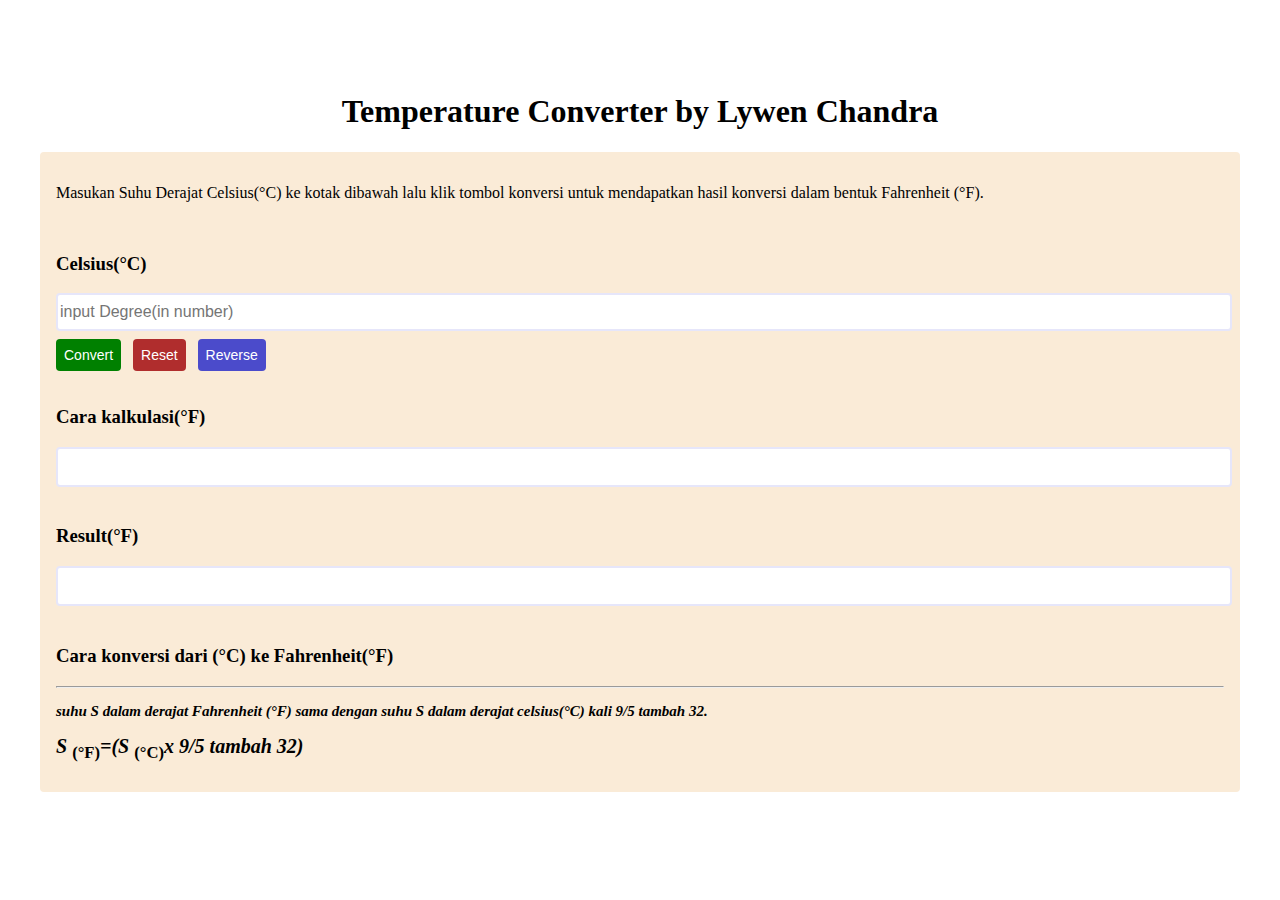
==== index.html @ f0a7e3c2 "19-20 april progress" ====
<!DOCTYPE html>
<html lang="en">

<head>
    <meta charset="UTF-8">
    <meta name="viewport" content="width=device-width, initial-scale=1.0">
    <title>Temperature Converter</title>
    <link rel="stylesheet" href="./css/style.css">
    <script src="./js/script.js"></script>
</head>

<body>
    <main>
        <header class="main-title">
            <h1>Temperature Converter by Lywen Chandra</h1>
        </header>

        <Section class="main-section">
            <!-- section introduction -->
            <section>
                <p> Masukan Suhu Derajat Celsius(&deg;C) ke kotak dibawah lalu klik tombol konversi 
                    untuk mendapatkan hasil konversi dalam bentuk Fahrenheit (&deg;F).
                </p>
            </section>
        
            <form onsubmit="convert(); return false;">
                <section class="section-celsius">
                    <header>
                        <h3>Celsius(&deg;C)</h3>
                    </header>
    
                    <article>
                        <input id="input-celsius" placeholder="input Degree(in number)" pattern="\d+(\.\d+)?" required title="input should be a number"/>
                        
                        <div class="container-button">
                            <button id="button-convert" onclick="convert()">Convert</button>
                            <button id="button-reset" onclick="reset()" formnovalidate>Reset</button>
                            <button id="button-reverse" onclick="reverse()">Reverse</button>
                        </div>
                    </article>
                </section>
            </form>
                <section class="section-fahrenheit">
                    <header>
                        <h3>Cara kalkulasi(&deg;F)</h3>
                    </header>
    
                    <article>
                        <textarea id="result" rows="1" readonly></textarea>
                    </article>
                </section>
    
                <section class="section-result">
                    <header>
                        <h3>Result(&deg;F)</h3>
                    </header>
    
                    <article>
                        <textarea id="method-output" rows="1" readonly></textarea>
                    </article>
                </section>
    
                <section class="section-explanation">
                    <header>
                        <h3>Cara konversi dari (&deg;C) ke Fahrenheit(&deg;F)</h3>
                    </header>
                    <hr>
                    <article>

                        <h3 class="formula-desc">suhu S dalam derajat Fahrenheit (&deg;F) sama dengan
                            suhu S dalam derajat celsius(&deg;C) kali 9/5 tambah 32.</h3>
                        
                        <h1 class="formula-s">S <sub>(&deg;F)</sub>=(S <sub>(&deg;C)</sub>x 9/5 tambah 32)</h1>
                    </article>
                </section>
            


            
        </Section>
    </main>

</body>

</html>
---- css/style.css ----
/* ! Celcius to Fahrenheit ! */

main{
    padding: 32px;
    padding-right: 32px;
    padding-top: 64px;
    padding-bottom: 64px;
}

.main-title{
    text-align: center;
}

.main-section{
    background-color: antiquewhite;
    border-radius: 4px;
    padding: 16px;
}

.section-celsius{
    padding-top: 16px;
    border-radius: 4px;
}

.section-fahrenheit{
    padding-top: 16px;
    border-radius: 4px;
}

.section-result{
    padding-top: 16px;
    border-radius: 4px;
}

.section-explanation{
    padding-top: 16px;
    border-radius: 4px;
}

input{
    width: 100%;
    height: 32px;
    resize: none;
    border: 2px solid lavender ;
    border-radius: 4px;
    font-size: 16px;
    color: coral;
}

textarea{
    width: 100%;
    height: 32px;
    resize: none;
    border: 2px solid lavender ;
    border-radius: 4px;
    font-size: 16px;
    color: coral;
}

.formula-s{
    font-size: 20px;
    font-style: italic;
}

.formula-desc{
    font-size: 15px;
    font-style: italic;
}

.formula-s>sub{
    font-style: normal;
}

.container-button{
    padding-top: 8px;
}

button{
    border: none;
    font-size: 14px;
    padding: 8px;
    border-radius: 4px;
    font-family: Arial;
}
#button-convert{
    background-color: green;
    color: white;
    margin-right: 8px;
}
#button-reset{
    background-color: rgb(176, 45, 45);
    color: white;
    margin-right: 8px;
}
#button-reverse{
    background-color: rgb(75, 75, 203);
    color: white;
}

/* !Fahrenheit to Celcius ! */
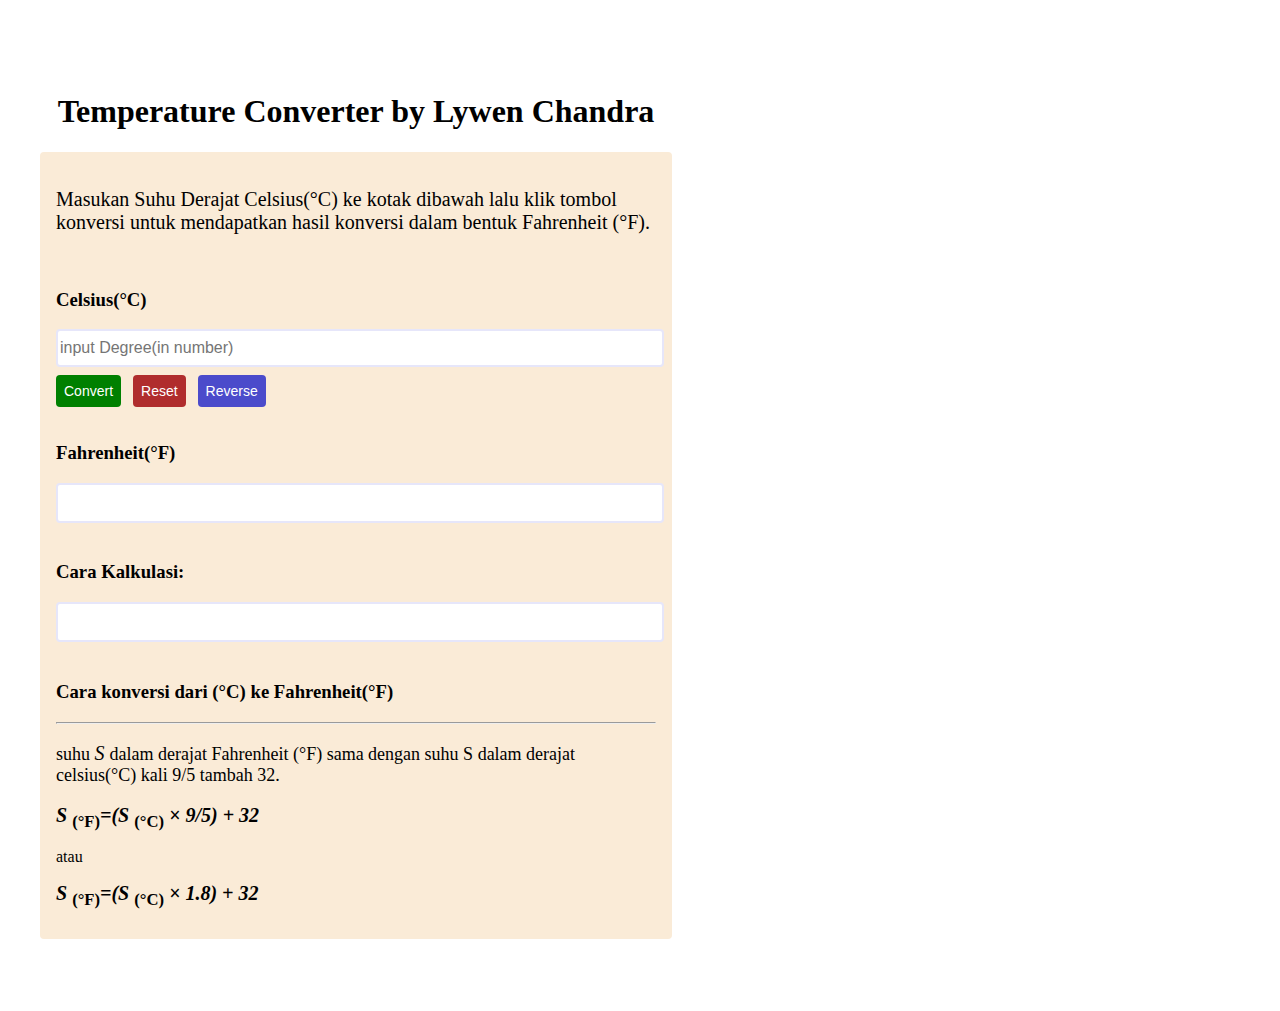
==== commit e4ada628: "lil up" ====
--- a/index.html
+++ b/index.html
@@ -10,14 +10,14 @@
 </head>
 
 <body>
-    <main>
+    <main class="container">
         <header class="main-title">
             <h1>Temperature Converter by Lywen Chandra</h1>
         </header>
 
         <Section class="main-section">
             <!-- section introduction -->
-            <section>
+            <section class="instruction">
                 <p> Masukan Suhu Derajat Celsius(&deg;C) ke kotak dibawah lalu klik tombol konversi 
                     untuk mendapatkan hasil konversi dalam bentuk Fahrenheit (&deg;F).
                 </p>
@@ -42,7 +42,7 @@
             </form>
                 <section class="section-fahrenheit">
                     <header>
-                        <h3>Cara kalkulasi(&deg;F)</h3>
+                        <h3>Fahrenheit(&deg;F)</h3>
                     </header>
     
                     <article>
@@ -52,7 +52,7 @@
     
                 <section class="section-result">
                     <header>
-                        <h3>Result(&deg;F)</h3>
+                        <h3>Cara Kalkulasi:</h3>
                     </header>
     
                     <article>
@@ -67,10 +67,21 @@
                     <hr>
                     <article>
 
-                        <h3 class="formula-desc">suhu S dalam derajat Fahrenheit (&deg;F) sama dengan
-                            suhu S dalam derajat celsius(&deg;C) kali 9/5 tambah 32.</h3>
+                        <p class="formula-desc">suhu
+                            <span class="symbol">
+                                <i>S</i>
+                            </span>
+                            
+                             dalam derajat Fahrenheit (&deg;F) sama dengan
+                            suhu 
+                            <span>
+                                S
+                            </span>
+                            dalam derajat celsius(&deg;C) kali 9/5 tambah 32.</p>
                         
-                        <h1 class="formula-s">S <sub>(&deg;F)</sub>=(S <sub>(&deg;C)</sub>x 9/5 tambah 32)</h1>
+                        <h1 class="formula-s">S <sub>(&deg;F)</sub>=(S <sub>(&deg;C)</sub>   × 9/5) &#43; 32</h1>
+                        <p>atau</p>
+                        <h1 class="formula-s">S <sub>(&deg;F)</sub>=(S <sub>(&deg;C)</sub> × 1.8) + 32</h1>
                     </article>
                 </section>
             
--- a/css/style.css
+++ b/css/style.css
@@ -63,7 +63,12 @@
 }
 
 .formula-desc{
-    font-size: 15px;
+    font-size: 18px;
+    font-style: normal;
+}
+
+.symbol{
+    font-size: 20px;
     font-style: italic;
 }
 
@@ -81,6 +86,7 @@
     padding: 8px;
     border-radius: 4px;
     font-family: Arial;
+    cursor: pointer;
 }
 #button-convert{
     background-color: green;
@@ -97,4 +103,15 @@
     color: white;
 }
 
-/* !Fahrenheit to Celcius ! */
+textarea {
+    cursor: not-allowed;
+}
+
+.instruction{
+    font-size: 20px;
+}
+
+.container{
+    width: 50%;
+    margin: center;
+}
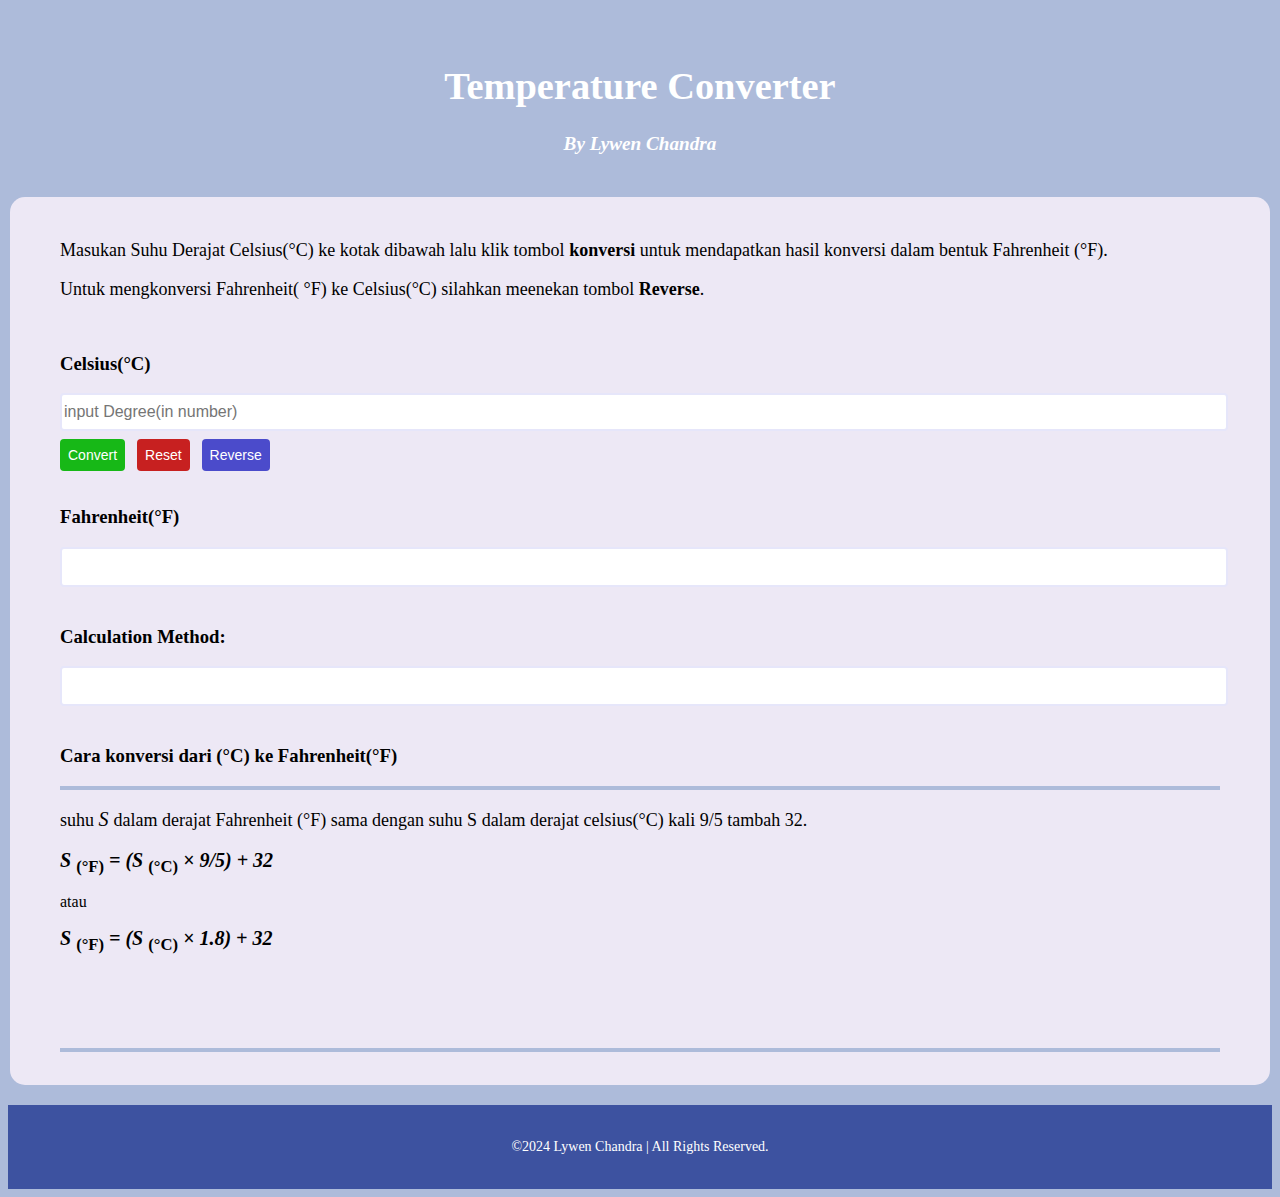
==== commit 0566c493: "FINALY" ====
--- a/index.html
+++ b/index.html
@@ -12,23 +12,27 @@
 <body>
     <main class="container">
         <header class="main-title">
-            <h1>Temperature Converter by Lywen Chandra</h1>
+            <h1>Temperature Converter</h1>
+            <h4><i>By Lywen Chandra</i></h4>
         </header>
 
         <Section class="main-section">
             <!-- section introduction -->
             <section class="instruction">
-                <p> Masukan Suhu Derajat Celsius(&deg;C) ke kotak dibawah lalu klik tombol konversi 
+                <p> Masukan Suhu Derajat Celsius(&deg;C) ke kotak dibawah lalu klik tombol <b>konversi</b>  
                     untuk mendapatkan hasil konversi dalam bentuk Fahrenheit (&deg;F).
                 </p>
+                <p> Untuk mengkonversi Fahrenheit( &deg;F) ke Celsius(&deg;C) silahkan meenekan tombol <b>Reverse</b>.
+                </p>
             </section>
-        
+            <!--* Form validation *-->
             <form onsubmit="convert(); return false;">
+                 <!--* Section validation pada input untuk converter Celsius to Fahrenheit *-->
                 <section class="section-celsius">
                     <header>
                         <h3>Celsius(&deg;C)</h3>
                     </header>
-    
+                    
                     <article>
                         <input id="input-celsius" placeholder="input Degree(in number)" pattern="\d+(\.\d+)?" required title="input should be a number"/>
                         
@@ -40,6 +44,7 @@
                     </article>
                 </section>
             </form>
+             <!--* Section untuk output Fahrenheit *-->
                 <section class="section-fahrenheit">
                     <header>
                         <h3>Fahrenheit(&deg;F)</h3>
@@ -49,22 +54,23 @@
                         <textarea id="result" rows="1" readonly></textarea>
                     </article>
                 </section>
-    
+                <!--* Section untuk output Method *-->
                 <section class="section-result">
                     <header>
-                        <h3>Cara Kalkulasi:</h3>
+                        <h3>Calculation Method:</h3>
                     </header>
     
                     <article>
                         <textarea id="method-output" rows="1" readonly></textarea>
                     </article>
                 </section>
-    
+                
+                <!--* Section untuk Formula Explanation *-->
                 <section class="section-explanation">
                     <header>
                         <h3>Cara konversi dari (&deg;C) ke Fahrenheit(&deg;F)</h3>
                     </header>
-                    <hr>
+                    <hr style="border: 2px solid #ADBBDA;">
                     <article>
 
                         <p class="formula-desc">suhu
@@ -72,25 +78,25 @@
                                 <i>S</i>
                             </span>
                             
-                             dalam derajat Fahrenheit (&deg;F) sama dengan
+                            dalam derajat Fahrenheit (&deg;F) sama dengan
                             suhu 
                             <span>
                                 S
                             </span>
                             dalam derajat celsius(&deg;C) kali 9/5 tambah 32.</p>
                         
-                        <h1 class="formula-s">S <sub>(&deg;F)</sub>=(S <sub>(&deg;C)</sub>   × 9/5) &#43; 32</h1>
+                        <h1 class="formula-s">S <sub>(&deg;F)</sub> = (S <sub>(&deg;C)</sub> × 9/5) &#43; 32</h1>
                         <p>atau</p>
-                        <h1 class="formula-s">S <sub>(&deg;F)</sub>=(S <sub>(&deg;C)</sub> × 1.8) + 32</h1>
+                        <h1 class="formula-s">S <sub>(&deg;F)</sub> = (S <sub>(&deg;C)</sub> × 1.8) + 32</h1>
                     </article>
                 </section>
-            
-
-
-            
+                <br><br><br><br>
+                <hr style="border: 2px solid #ADBBDA;">
         </Section>
     </main>
-
+    <footer> 
+        <p>&copy;2024 Lywen Chandra | All Rights Reserved.</p>
+    </footer>
 </body>
 
 </html>--- a/css/style.css
+++ b/css/style.css
@@ -1,20 +1,34 @@
 /* ! Celcius to Fahrenheit ! */
 
 main{
-    padding: 32px;
-    padding-right: 32px;
-    padding-top: 64px;
-    padding-bottom: 64px;
+    padding: 10px;
+    padding-right: 2px;
+    padding-left: 2px;
+    padding-top: 30px;
+    padding-bottom: 20px;
 }
+
+
+body{
+background-color: #adbbda ;
+}
+
 
 .main-title{
     text-align: center;
+    padding-bottom: 1rem;
+    padding-top: 0rem;
+    color: white;
+    font-size: larger;
 }
 
 .main-section{
-    background-color: antiquewhite;
+    background-color: #ede8f5;
     border-radius: 4px;
-    padding: 16px;
+    padding: 25px;
+    border-radius: 15px;
+    padding-left: 50px;
+    padding-right: 50px;
 }
 
 .section-celsius{
@@ -44,7 +58,7 @@
     border: 2px solid lavender ;
     border-radius: 4px;
     font-size: 16px;
-    color: coral;
+    color: #3D52A0;
 }
 
 textarea{
@@ -54,7 +68,7 @@
     border: 2px solid lavender ;
     border-radius: 4px;
     font-size: 16px;
-    color: coral;
+    color: #3D52A0;
 }
 
 .formula-s{
@@ -89,12 +103,12 @@
     cursor: pointer;
 }
 #button-convert{
-    background-color: green;
+    background-color: rgb(23, 184, 23);
     color: white;
     margin-right: 8px;
 }
 #button-reset{
-    background-color: rgb(176, 45, 45);
+    background-color: rgb(199, 32, 32);
     color: white;
     margin-right: 8px;
 }
@@ -108,10 +122,23 @@
 }
 
 .instruction{
-    font-size: 20px;
+    font-size: 18px;
 }
 
-.container{
+footer {
+    background-color: #3D52A0;
+    color: #fff;
+    text-align: center;
+    padding: 20px;
+    margin-top: 0px;
+    
+}
+
+footer p {
+    font-size: 14px;
+}
+
+/* .container{
     width: 50%;
-    margin: center;
-}
+    margin: auto;
+} */
